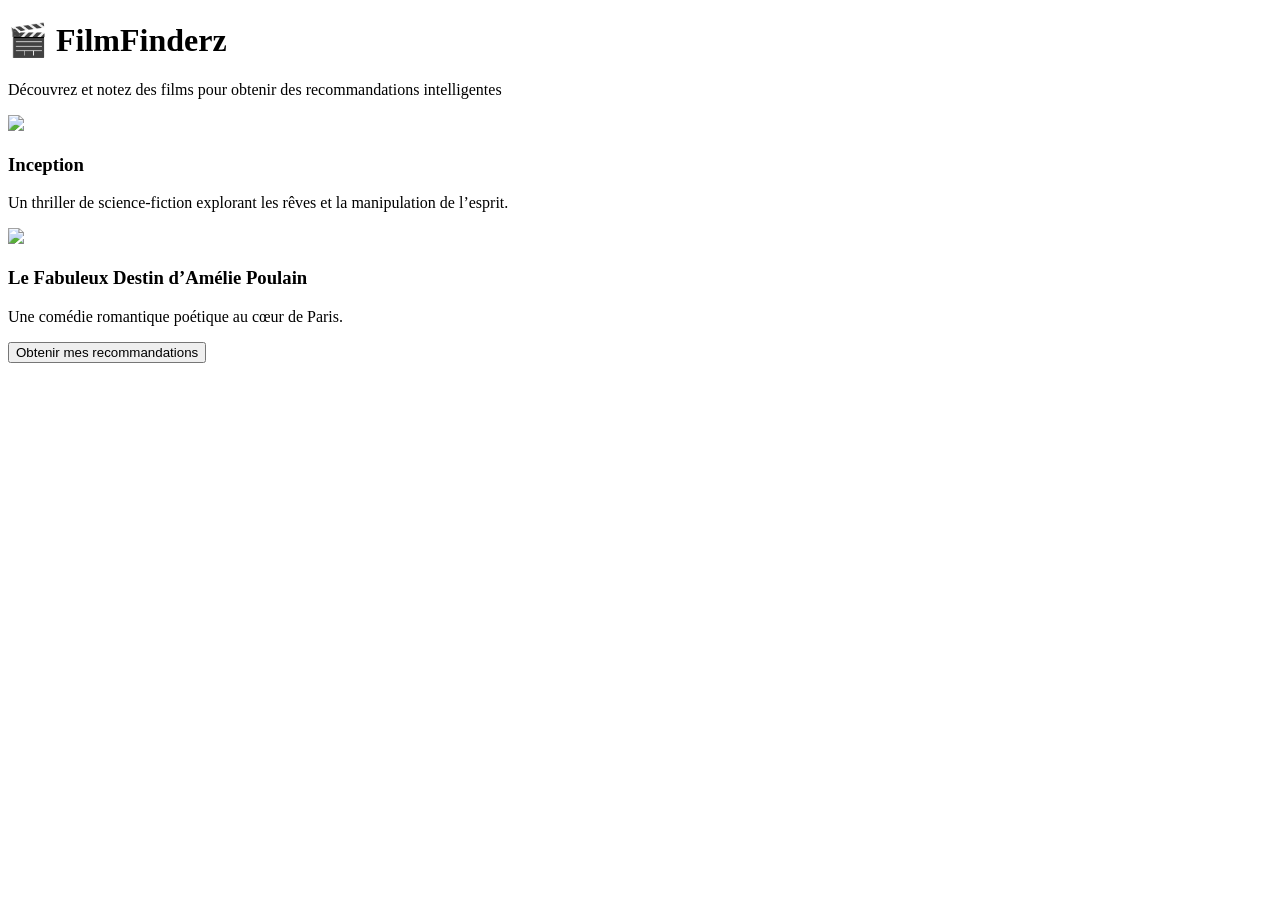
==== app/templates/index.html @ 567eba52 "Added favicon icon" ====
<!DOCTYPE html>
<html lang="fr">
<head>
    <meta charset="UTF-8">
    <title>FilmFinderz</title>
    <link rel="stylesheet" href="static/style.css">
    <link rel="icon" type="image/x-icon" href="static/image.png">
</head>
<body>

<header>
    <h1>🎬 FilmFinderz</h1>
    <p>Découvrez et notez des films pour obtenir des recommandations intelligentes</p>
</header>

<section class="film-list">

    <div class="film-card" data-film="Inception">
        <img src="https://picsum.photos/800/400?random=1">
        <div class="film-content">
            <h3>Inception</h3>
            <p>Un thriller de science-fiction explorant les rêves et la manipulation de l’esprit.</p>
            <div class="hearts"></div>
        </div>
    </div>

    <div class="film-card" data-film="Amelie">
        <img src="https://picsum.photos/800/400?random=2">
        <div class="film-content">
            <h3>Le Fabuleux Destin d’Amélie Poulain</h3>
            <p>Une comédie romantique poétique au cœur de Paris.</p>
            <div class="hearts"></div>
        </div>
    </div>

</section>

<div class="actions">
    <button onclick="sendRatings()">Obtenir mes recommandations</button>
</div>

<script src="/static/script.js"></script>
</body>
</html>
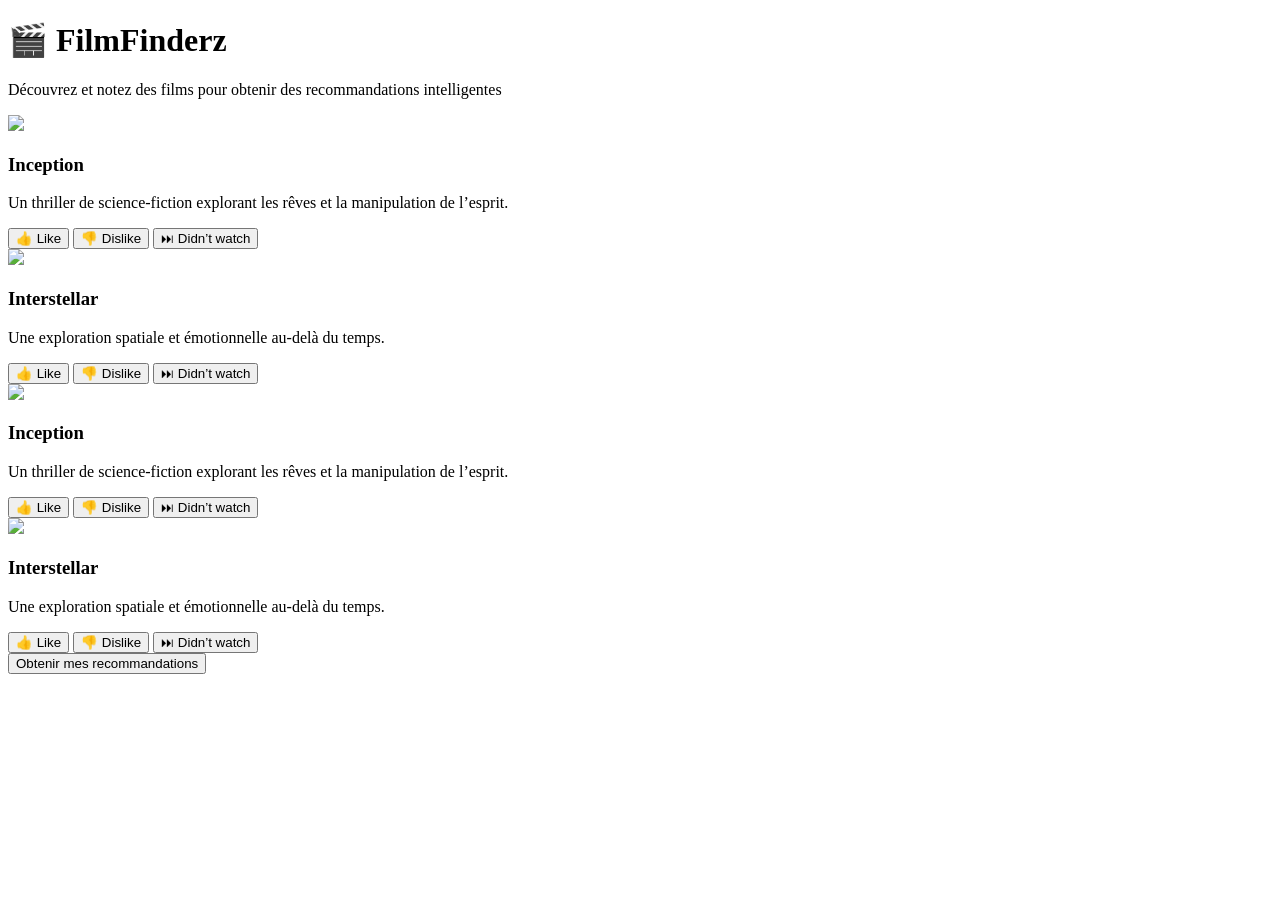
==== commit a247fde8: "Functional Frontend, no linkage to DBPedia" ====
--- a/app/templates/index.html
+++ b/app/templates/index.html
@@ -4,7 +4,8 @@
     <meta charset="UTF-8">
     <title>FilmFinderz</title>
     <link rel="stylesheet" href="static/style.css">
-    <link rel="icon" type="image/x-icon" href="static/image.png">
+    <script type="text/javascript" src="static/recommandations.js"></script>
+    <script type="text/javascript" src="static/sparql.js"></script>
 </head>
 <body>
 
@@ -14,31 +15,81 @@
 </header>
 
 <section class="film-list">
+    <section class="film-row">
 
-    <div class="film-card" data-film="Inception">
-        <img src="https://picsum.photos/800/400?random=1">
-        <div class="film-content">
-            <h3>Inception</h3>
-            <p>Un thriller de science-fiction explorant les rêves et la manipulation de l’esprit.</p>
-            <div class="hearts"></div>
+        <div class="film-card" data-film="Inception" data-category="science-fiction">
+            <img class="poster" src="https://picsum.photos/800/400?random=2">
+            <div class="film-info">
+                <h3>Inception</h3>
+                <p>Un thriller de science-fiction explorant les rêves et la manipulation de l’esprit.</p>
+
+                <div class="actions">
+                    <button class="btn like">👍 Like</button>
+                    <button class="btn dislike">👎 Dislike</button>
+                    <button class="btn skip">⏭ Didn’t watch</button>
+                </div>
+            </div>
         </div>
+
+        <div class="film-card" data-film="Interstellar" data-category="science-fiction">
+            <img class="poster" src="https://picsum.photos/800/400?random=1">
+            <div class="film-info">
+                <h3>Interstellar</h3>
+                <p>Une exploration spatiale et émotionnelle au-delà du temps.</p>
+
+                <div class="actions">
+                    <button class="btn like">👍 Like</button>
+                    <button class="btn dislike">👎 Dislike</button>
+                    <button class="btn skip">⏭ Didn’t watch</button>
+                </div>
+            </div>
+        </div>
+
+    </section>
+
+    <section class="film-row">
+
+        <div class="film-card" data-film="Inception" data-category="science-fiction">
+            <img class="poster" src="https://picsum.photos/800/400?random=2">
+            <div class="film-info">
+                <h3>Inception</h3>
+                <p>Un thriller de science-fiction explorant les rêves et la manipulation de l’esprit.</p>
+
+                <div class="actions">
+                    <button class="btn like">👍 Like</button>
+                    <button class="btn dislike">👎 Dislike</button>
+                    <button class="btn skip">⏭ Didn’t watch</button>
+                </div>
+            </div>
+        </div>
+
+        <div class="film-card" data-film="Interstellar" data-category="science-fiction">
+            <img class="poster" src="https://picsum.photos/800/400?random=1">
+            <div class="film-info">
+                <h3>Interstellar</h3>
+                <p>Une exploration spatiale et émotionnelle au-delà du temps.</p>
+
+                <div class="actions">
+                    <button class="btn like">👍 Like</button>
+                    <button class="btn dislike">👎 Dislike</button>
+                    <button class="btn skip">⏭ Didn’t watch</button>
+                </div>
+            </div>
+        </div>
+
+    </section>
+
+    <div class="baseboard">
+        <button class="btn sendRatings" onclick="sendRatings()">Obtenir mes recommandations</button>
     </div>
 
-    <div class="film-card" data-film="Amelie">
-        <img src="https://picsum.photos/800/400?random=2">
-        <div class="film-content">
-            <h3>Le Fabuleux Destin d’Amélie Poulain</h3>
-            <p>Une comédie romantique poétique au cœur de Paris.</p>
-            <div class="hearts"></div>
-        </div>
-    </div>
 
 </section>
 
-<div class="actions">
-    <button onclick="sendRatings()">Obtenir mes recommandations</button>
-</div>
 
-<script src="/static/script.js"></script>
+<script type="text/javascript" src="static/cards.js" defer></script>
+<script type="text/javascript" src="static/main.js" defer></script>
+
 </body>
+
 </html>
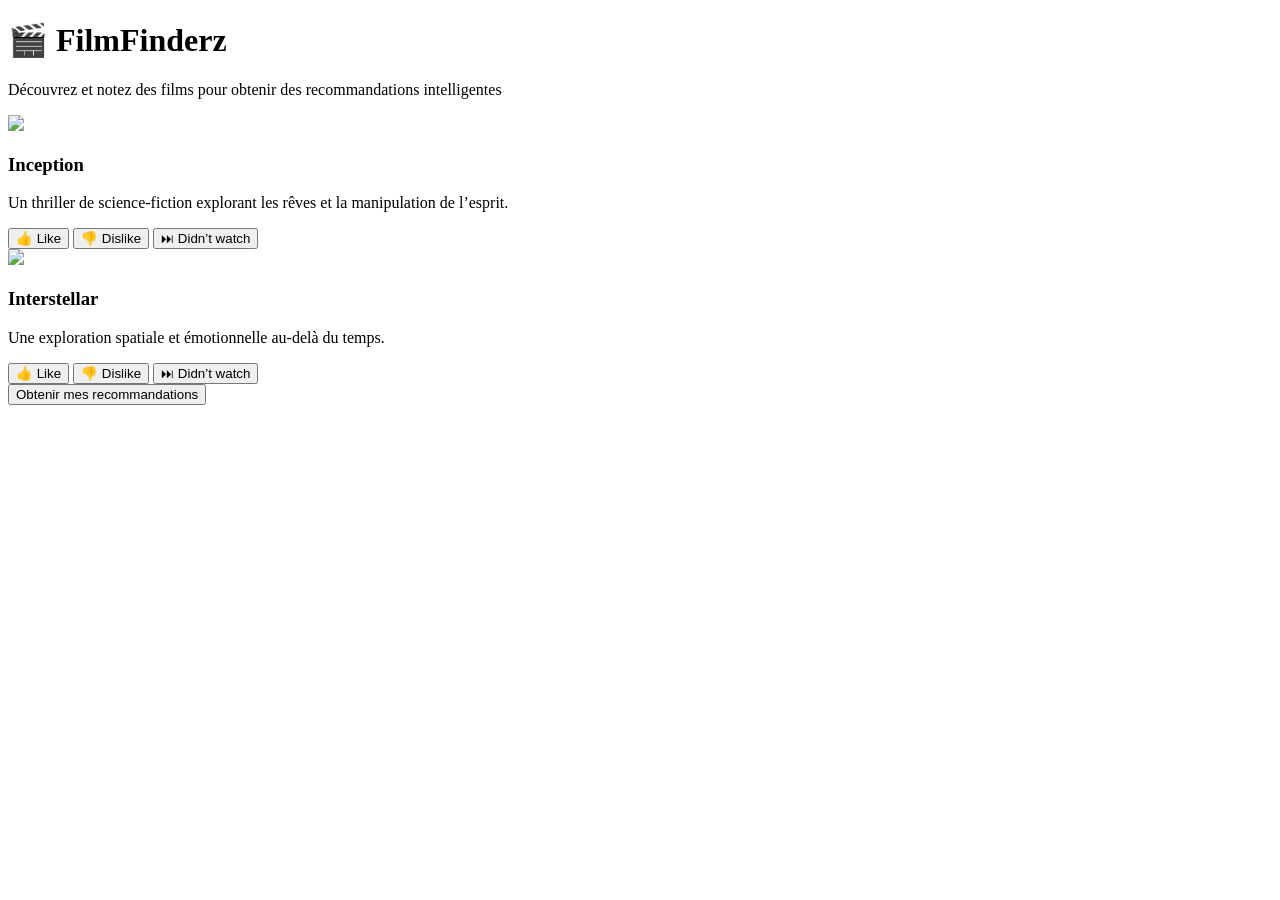
==== commit 1070925f: "functional index.html page" ====
--- a/app/templates/index.html
+++ b/app/templates/index.html
@@ -16,7 +16,6 @@
 
 <section class="film-list">
     <section class="film-row">
-
         <div class="film-card" data-film="Inception" data-category="science-fiction">
             <img class="poster" src="https://picsum.photos/800/400?random=2">
             <div class="film-info">
@@ -49,43 +48,16 @@
 
     <section class="film-row">
 
-        <div class="film-card" data-film="Inception" data-category="science-fiction">
-            <img class="poster" src="https://picsum.photos/800/400?random=2">
-            <div class="film-info">
-                <h3>Inception</h3>
-                <p>Un thriller de science-fiction explorant les rêves et la manipulation de l’esprit.</p>
-
-                <div class="actions">
-                    <button class="btn like">👍 Like</button>
-                    <button class="btn dislike">👎 Dislike</button>
-                    <button class="btn skip">⏭ Didn’t watch</button>
-                </div>
-            </div>
-        </div>
-
-        <div class="film-card" data-film="Interstellar" data-category="science-fiction">
-            <img class="poster" src="https://picsum.photos/800/400?random=1">
-            <div class="film-info">
-                <h3>Interstellar</h3>
-                <p>Une exploration spatiale et émotionnelle au-delà du temps.</p>
-
-                <div class="actions">
-                    <button class="btn like">👍 Like</button>
-                    <button class="btn dislike">👎 Dislike</button>
-                    <button class="btn skip">⏭ Didn’t watch</button>
-                </div>
-            </div>
-        </div>
-
     </section>
 
-    <div class="baseboard">
-        <button class="btn sendRatings" onclick="sendRatings()">Obtenir mes recommandations</button>
-    </div>
+
 
 
 </section>
 
+<div class="baseboard">
+    <button class="btn sendRatings" onclick="sendRatings()">Obtenir mes recommandations</button>
+</div>
 
 <script type="text/javascript" src="static/cards.js" defer></script>
 <script type="text/javascript" src="static/main.js" defer></script>
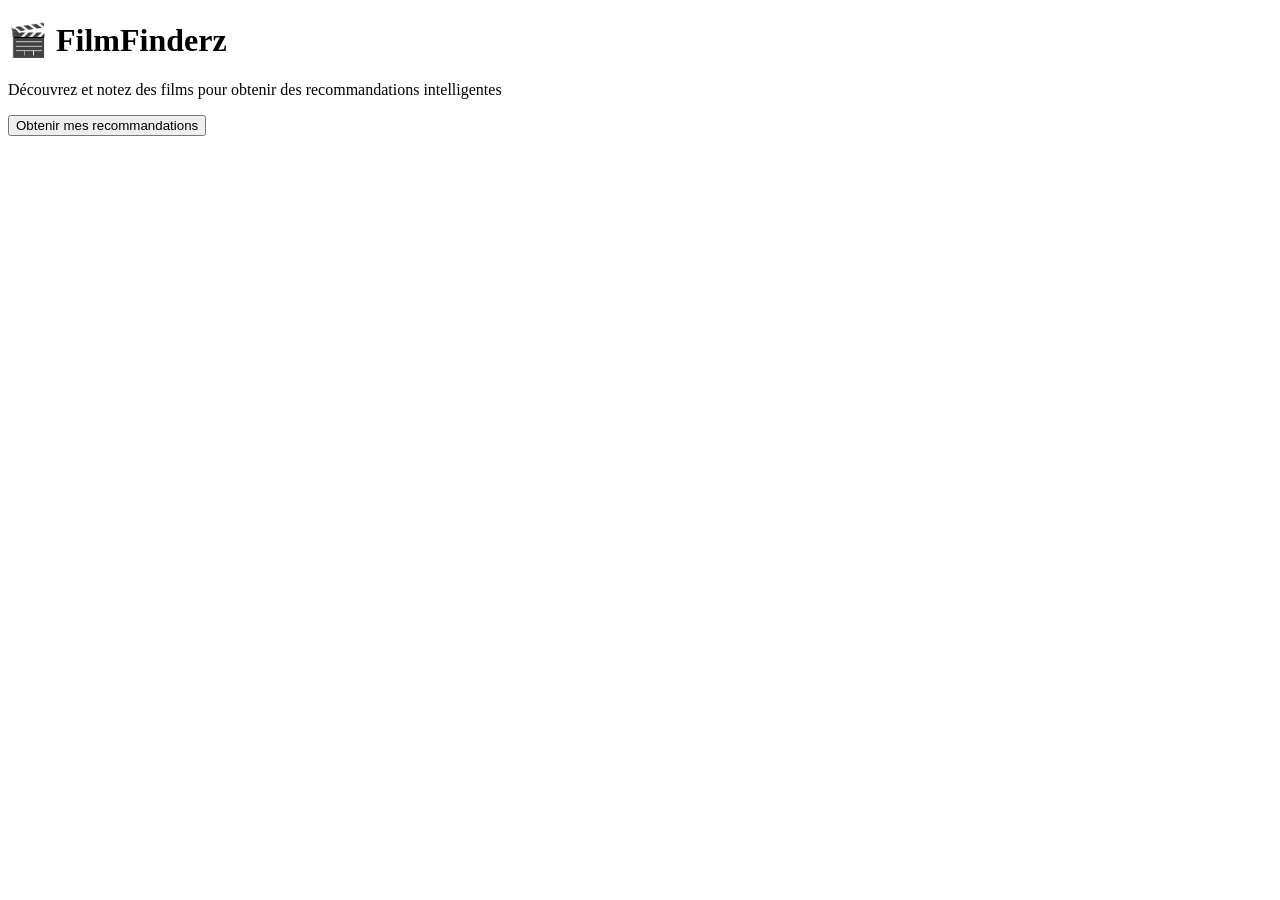
==== commit f9cb221e: "score function and small fix to docker compose" ====
--- a/app/templates/index.html
+++ b/app/templates/index.html
@@ -15,44 +15,7 @@
 </header>
 
 <section class="film-list">
-    <section class="film-row">
-        <div class="film-card" data-film="Inception" data-category="science-fiction">
-            <img class="poster" src="https://picsum.photos/800/400?random=2">
-            <div class="film-info">
-                <h3>Inception</h3>
-                <p>Un thriller de science-fiction explorant les rêves et la manipulation de l’esprit.</p>
-
-                <div class="actions">
-                    <button class="btn like">👍 Like</button>
-                    <button class="btn dislike">👎 Dislike</button>
-                    <button class="btn skip">⏭ Didn’t watch</button>
-                </div>
-            </div>
-        </div>
-
-        <div class="film-card" data-film="Interstellar" data-category="science-fiction">
-            <img class="poster" src="https://picsum.photos/800/400?random=1">
-            <div class="film-info">
-                <h3>Interstellar</h3>
-                <p>Une exploration spatiale et émotionnelle au-delà du temps.</p>
-
-                <div class="actions">
-                    <button class="btn like">👍 Like</button>
-                    <button class="btn dislike">👎 Dislike</button>
-                    <button class="btn skip">⏭ Didn’t watch</button>
-                </div>
-            </div>
-        </div>
-
-    </section>
-
-    <section class="film-row">
-
-    </section>
-
-
-
-
+    <!-- Les cartes de films seront insérées ici dynamiquement -->
 </section>
 
 <div class="baseboard">
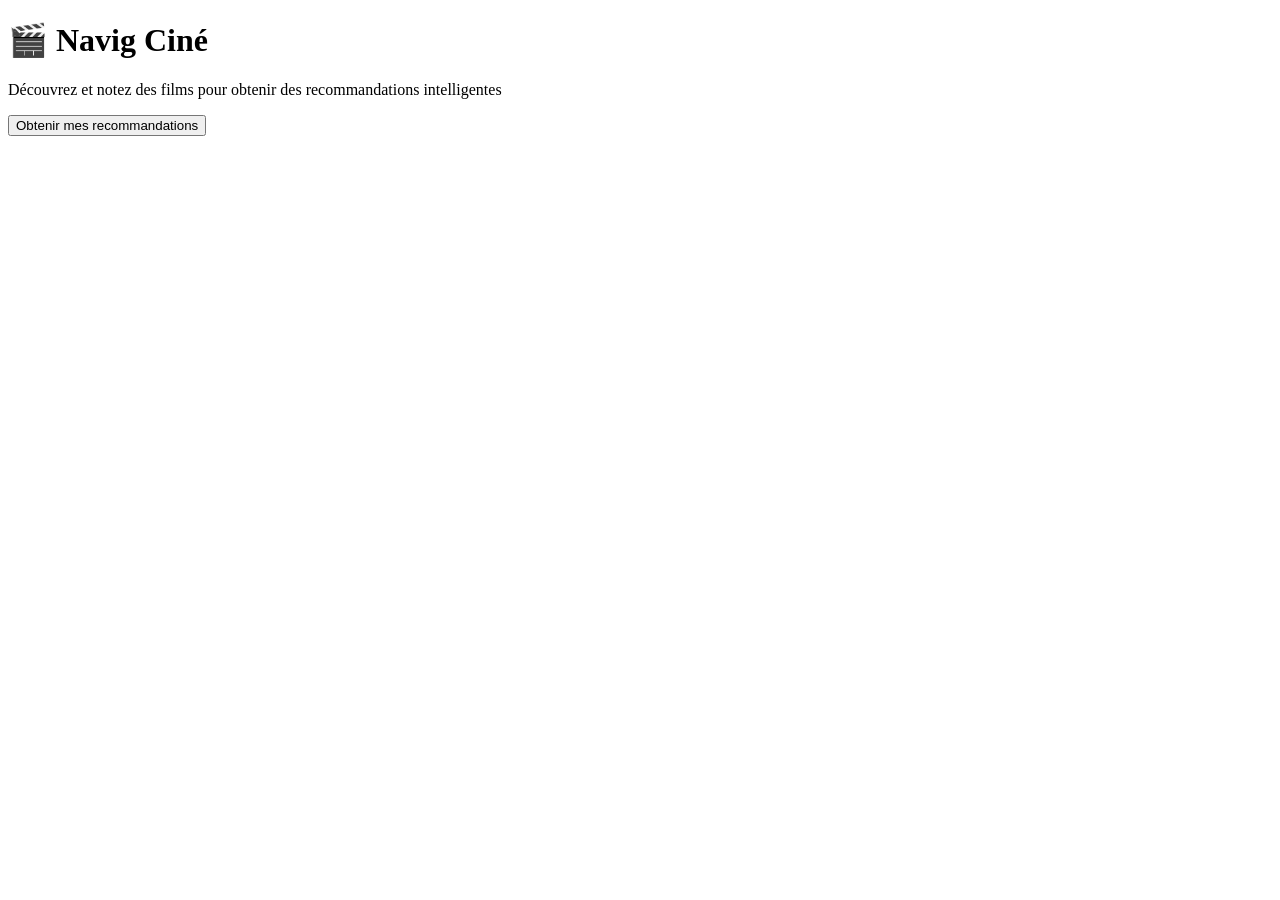
==== commit 5f4f5531: "Changed wrong title headers + Added URL base" ====
--- a/app/templates/index.html
+++ b/app/templates/index.html
@@ -2,7 +2,7 @@
 <html lang="fr">
 <head>
     <meta charset="UTF-8">
-    <title>FilmFinderz</title>
+    <title>Navig Ciné</title>
     <link rel="stylesheet" href="static/style.css">
     <script type="text/javascript" src="static/recommandations.js"></script>
     <script type="text/javascript" src="static/sparql.js"></script>
@@ -10,7 +10,7 @@
 <body>
 
 <header>
-    <h1>🎬 FilmFinderz</h1>
+    <h1>🎬 Navig Ciné</h1>
     <p>Découvrez et notez des films pour obtenir des recommandations intelligentes</p>
 </header>
 
